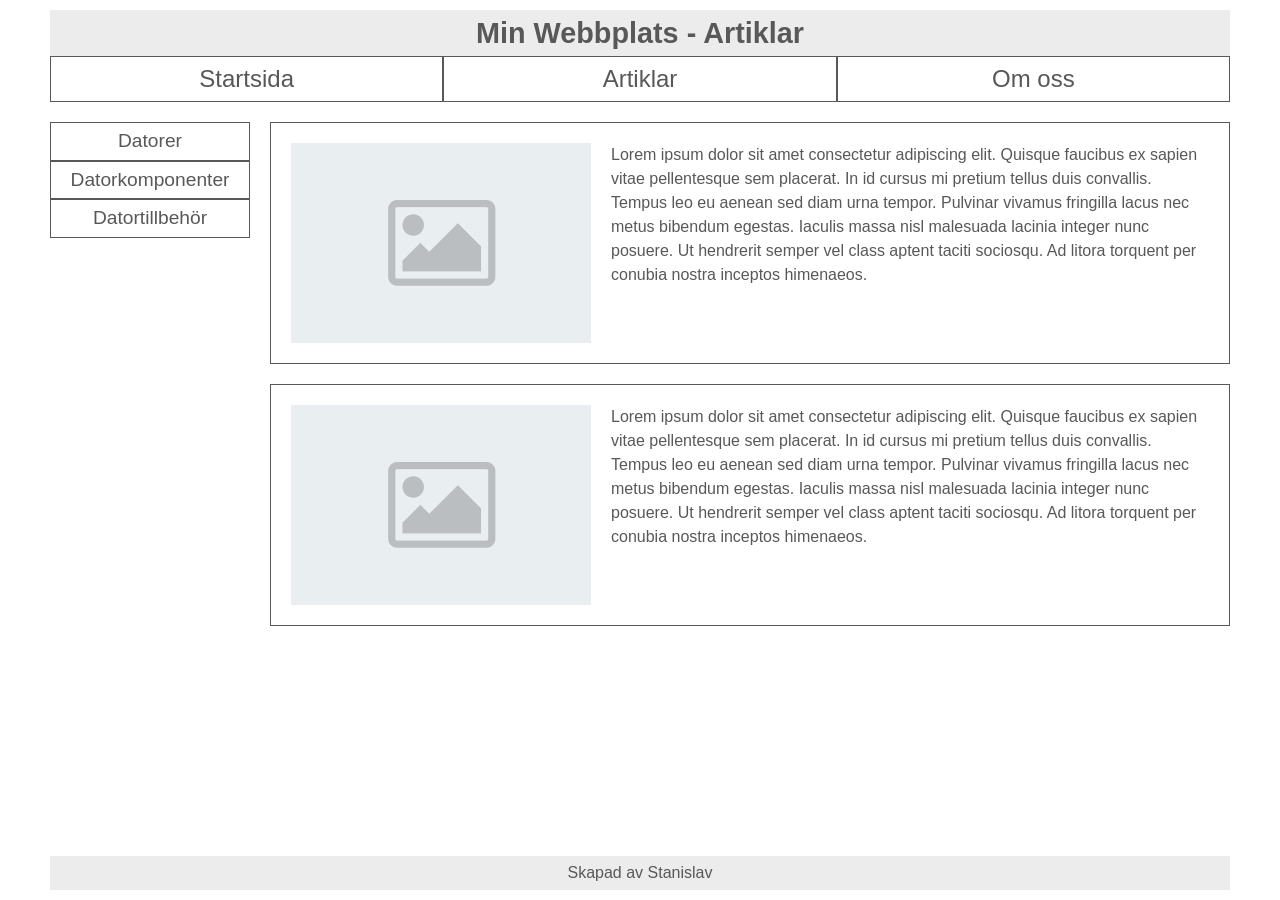
==== articles.html @ d62429ea "second commit" ====
<!DOCTYPE html>
<html lang="sv">
<head>
    <meta charset="UTF-8">
    <meta name="viewport" content="width=device-width, initial-scale=1.0">
    <link rel="stylesheet" href="style.css">
    <title>Min Webbplats - Artiklar</title>
</head>
<body id="articles">
<header>
    <h1>Min Webbplats - Artiklar</h1>
</header>
<nav>
    <ul>
        <li><a href="index.html">Startsida</a></li>
        <li><a href="articles.html">Artiklar</a></li>
        <li><a href="om.html">Om oss</a></li>
     </ul>
</nav>
<main>
   <nav>
    <ul>
        <li><a href="#">Datorer</a></li>
        <li><a href="#">Datorkomponenter</a></li>
        <li><a href="#">Datortillbehör</a></li>
     </ul>
</nav>
<section>
   <img src="images/artikel.jpg" alt="Artikl bild">
    <p>Lorem ipsum dolor sit amet consectetur adipiscing elit. Quisque faucibus ex sapien vitae pellentesque sem placerat. In id cursus mi pretium tellus duis convallis. Tempus leo eu aenean sed diam urna tempor. Pulvinar vivamus fringilla lacus nec metus bibendum egestas. Iaculis massa nisl malesuada lacinia integer nunc posuere. Ut hendrerit semper vel class aptent taciti sociosqu. Ad litora torquent per conubia nostra inceptos himenaeos.</p>
</section>
<section>
    <img src="images/artikel.jpg" alt="Artikl bild">
    <p>Lorem ipsum dolor sit amet consectetur adipiscing elit. Quisque faucibus ex sapien vitae pellentesque sem placerat. In id cursus mi pretium tellus duis convallis. Tempus leo eu aenean sed diam urna tempor. Pulvinar vivamus fringilla lacus nec metus bibendum egestas. Iaculis massa nisl malesuada lacinia integer nunc posuere. Ut hendrerit semper vel class aptent taciti sociosqu. Ad litora torquent per conubia nostra inceptos himenaeos.</p>
</section>
</main>
<footer>
    <p>Skapad av Stanislav</p>
</footer>
</body>
</html>
---- style.css ----
* {
  color: rgb(88, 88, 88);
  box-sizing: border-box;
  margin: 0;
  padding: 0;
}


body {
   display: grid;
   grid-template-rows: auto auto 1fr auto;
   font-family: Arial, Helvetica, sans-serif;
   padding: 10px;
   min-height: 100vh;
}
header {
 font-size: 0.9rem;
 line-height: 1.6;
 text-align: center;
 background-color: rgb(236, 236, 236);

}
nav > ul {
 display: flex;
 flex-direction: column;
 list-style-type: none;
}

nav > ul > li {
font-size: 1.5rem;
text-align: center;
line-height: 1.4;
padding: 5px;
border: 1px solid rgb(88, 88, 88);
}

a {
   display: block;
   text-decoration: none;
}

main {
  padding-top: 20px;
  height: fit-content;
}

section {
  margin-top: 20px;
  padding: 20px;
  border: 1px solid rgb(88, 88, 88);
}

img {
  width: 100%;
  height: fit-content;
  padding: 10px;
}

p {
  line-height: 1.5;
}

@media (min-width: 768px) {

   body {
    max-width: 1200px;
    margin: 0 auto;
    }
  
  body > nav > ul {
    flex-direction: row; 
  }
  body > nav > ul > li {
    flex: 1;
  }
  main > nav > ul {
   display: flex;
   flex-direction: column;
   width: 100%;
  }
  main > nav > ul > li {
    font-size: 1.2rem;
  }

  main {
   display: grid;
   grid-template-columns: 200px 2fr 1fr;
   gap: 20px;
  }

 #articles main > section {
    grid-column: 2 / span 2;
  }

  #om main > section:first-child {
    grid-column: span 2;
  }

  #index main > section{
    grid-column: span 3;
  }


  main > section {
    display: flex;
    flex-direction: row;
    gap: 20px;
    margin-top: 0;
  }
  main > section > img {
   width: 300px;
   padding: 0;
   }
}

  
footer {
  margin-top: 10px;
  padding: 5px;
  text-align: center;
  background-color: rgb(236, 236, 236);
}
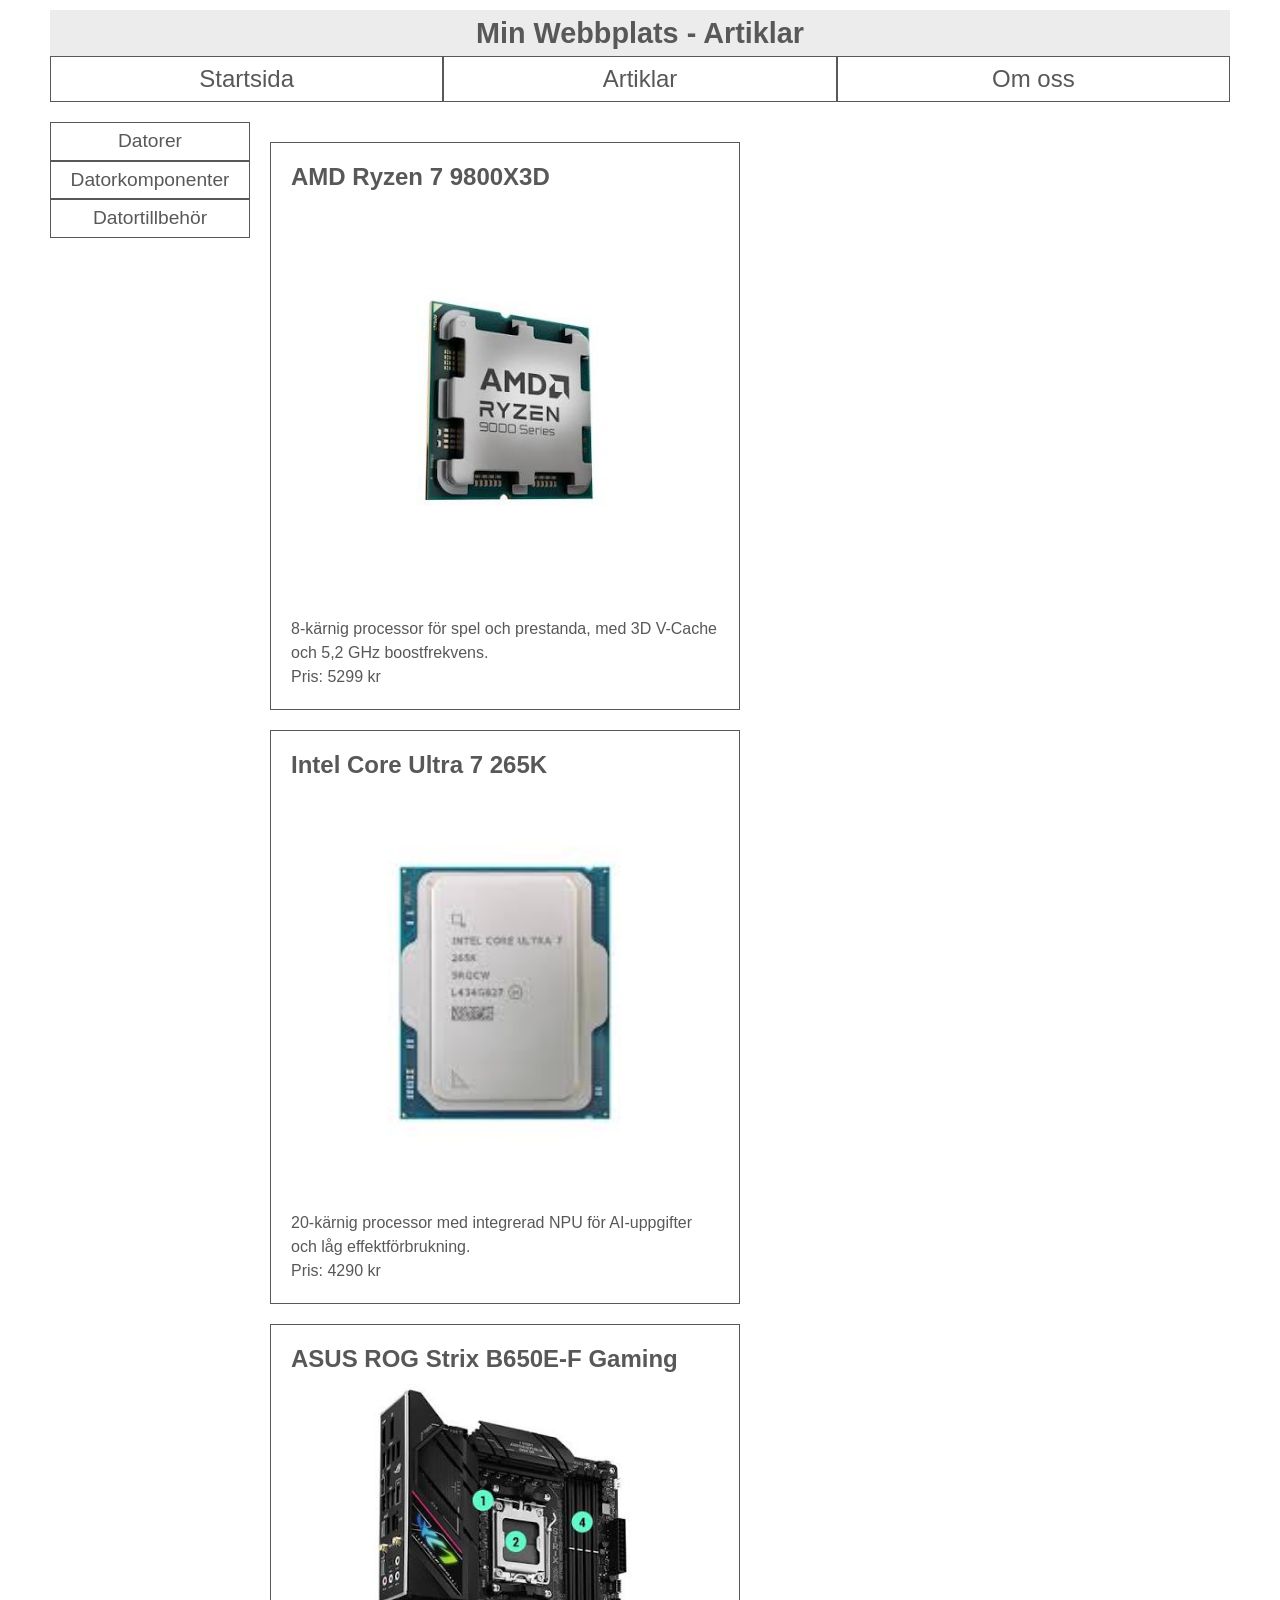
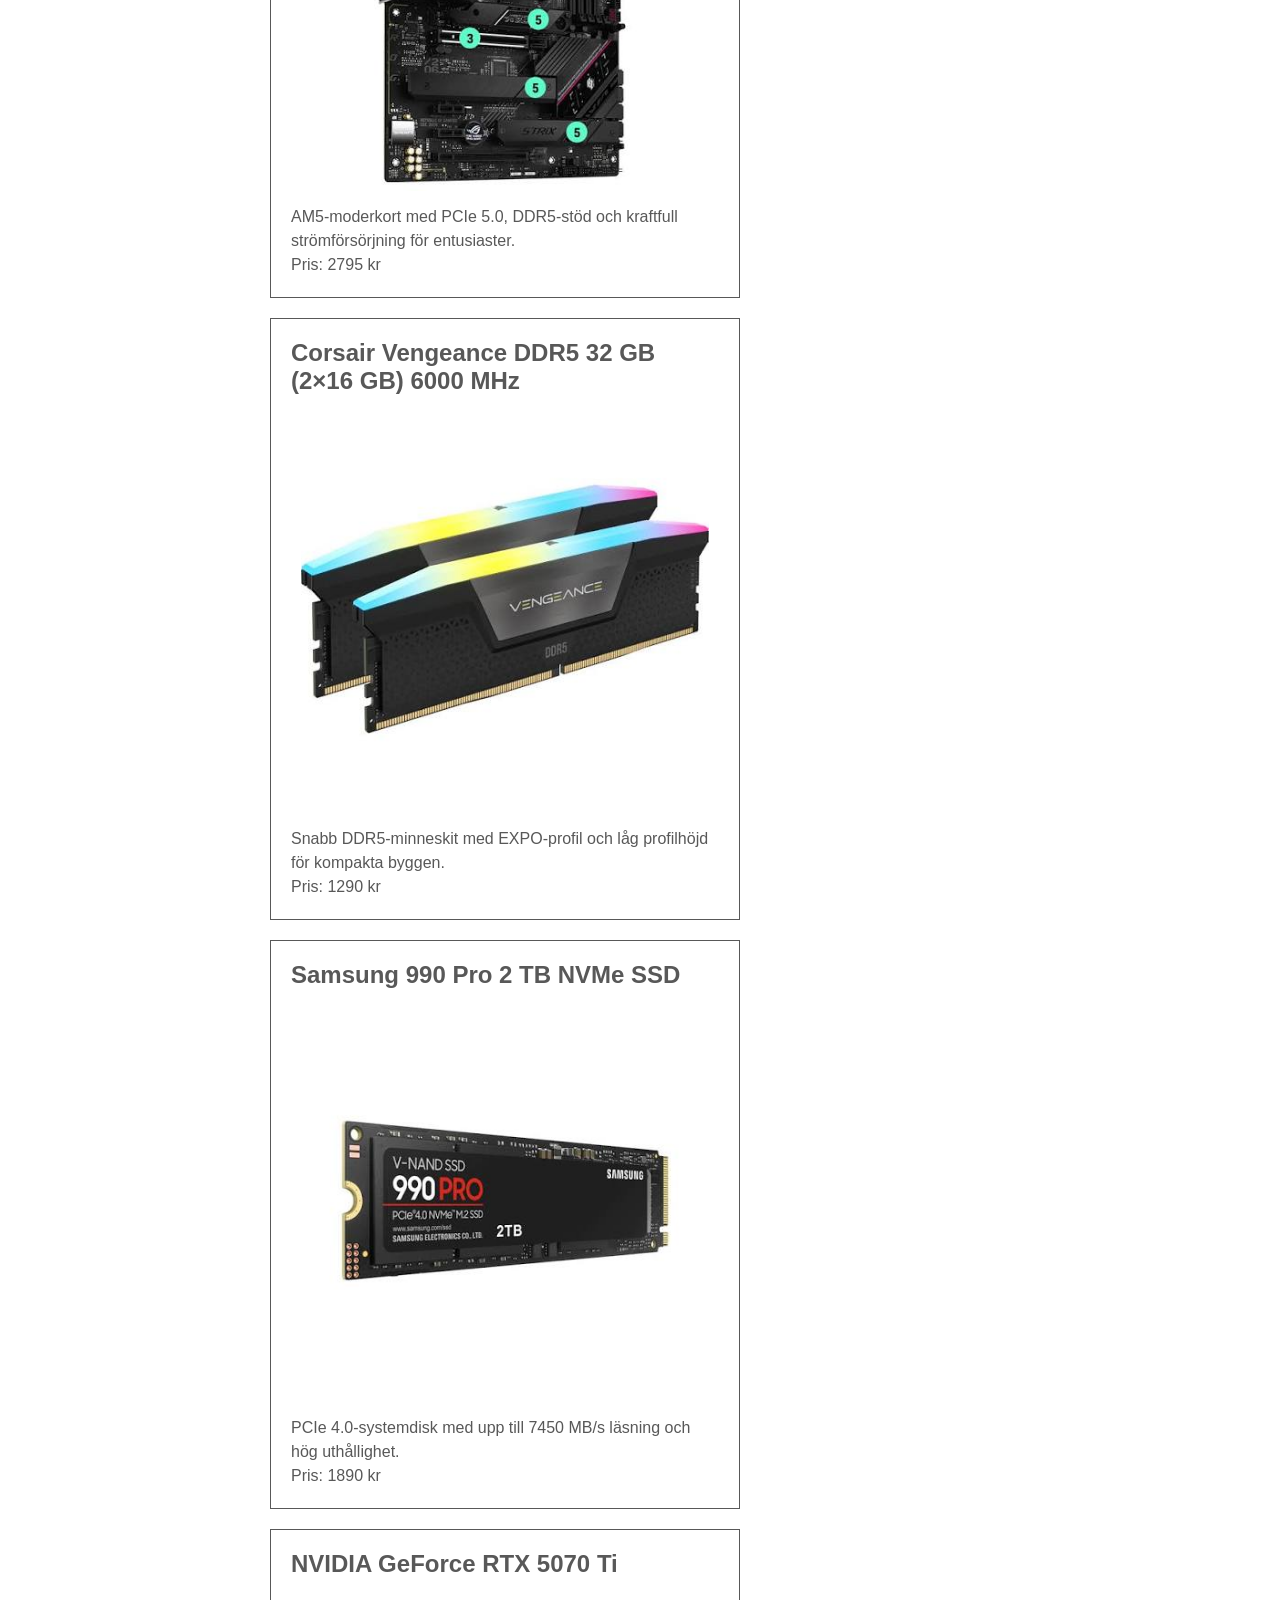
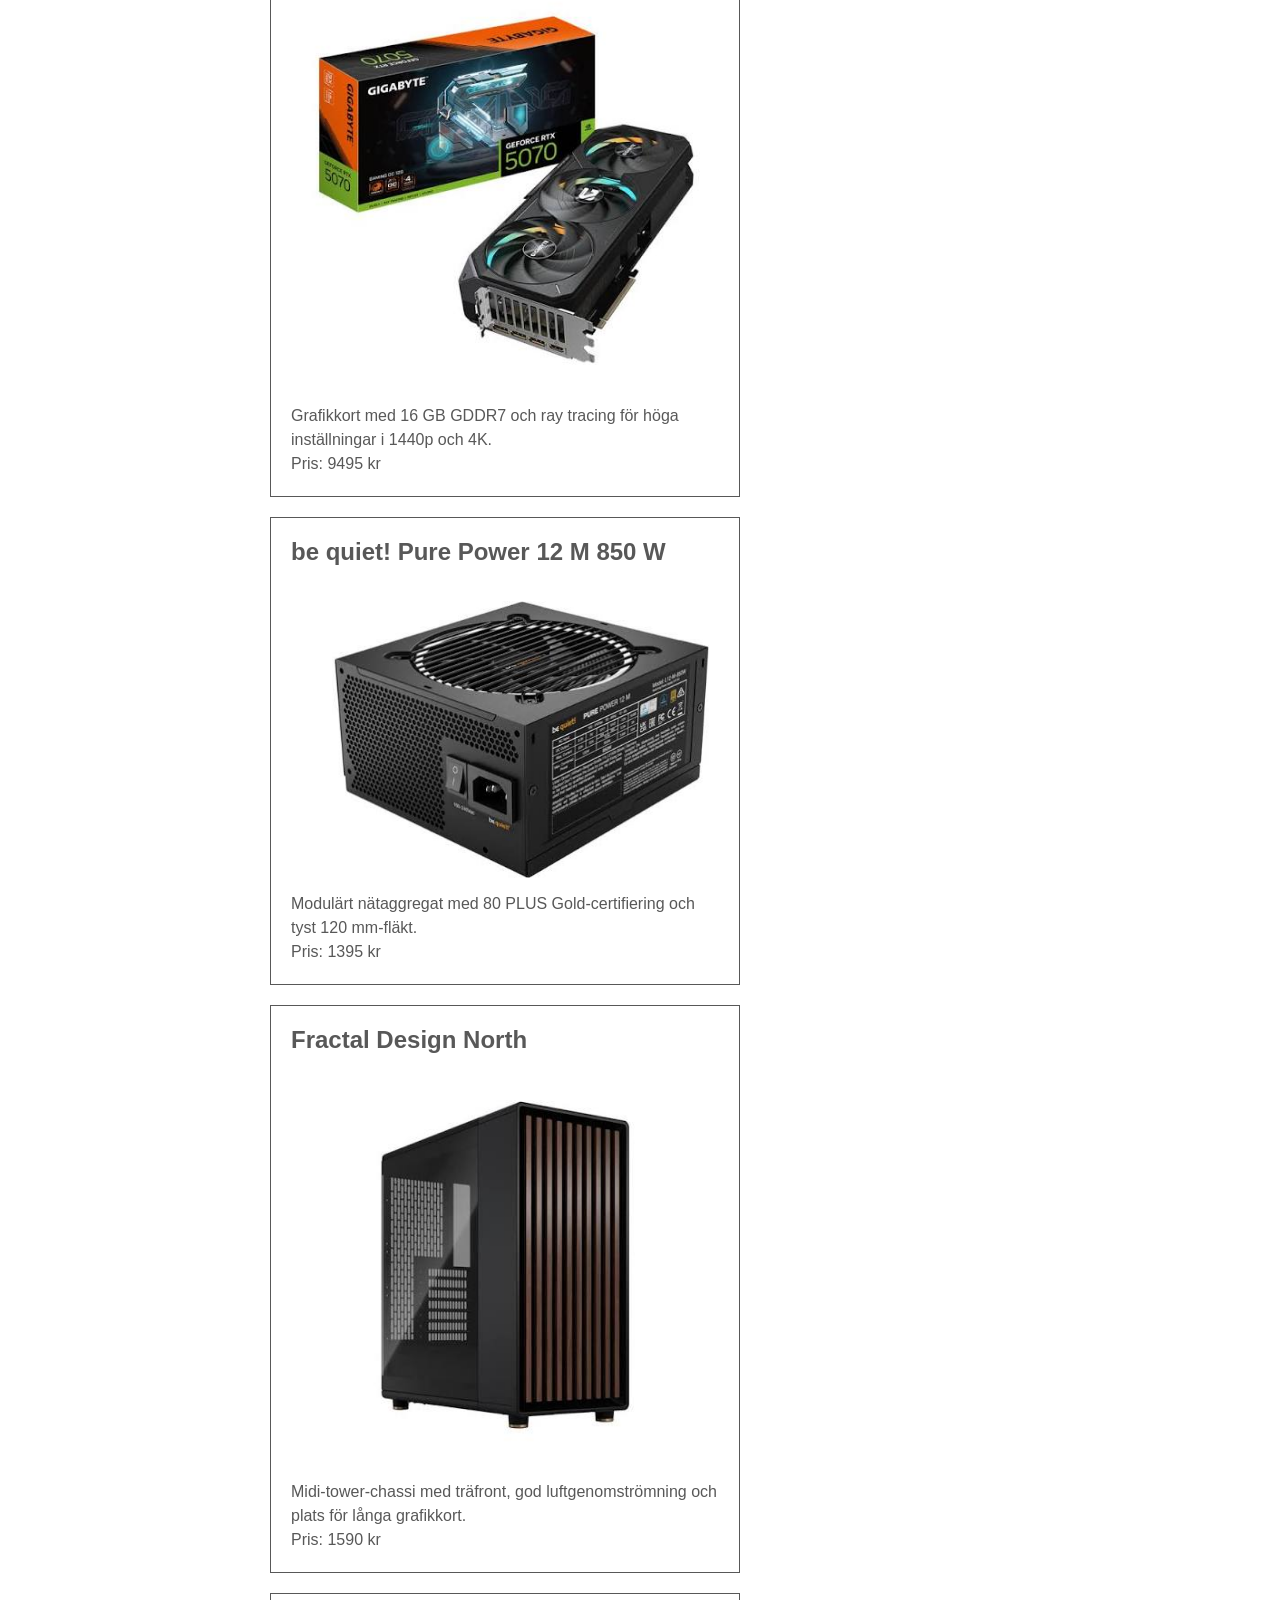
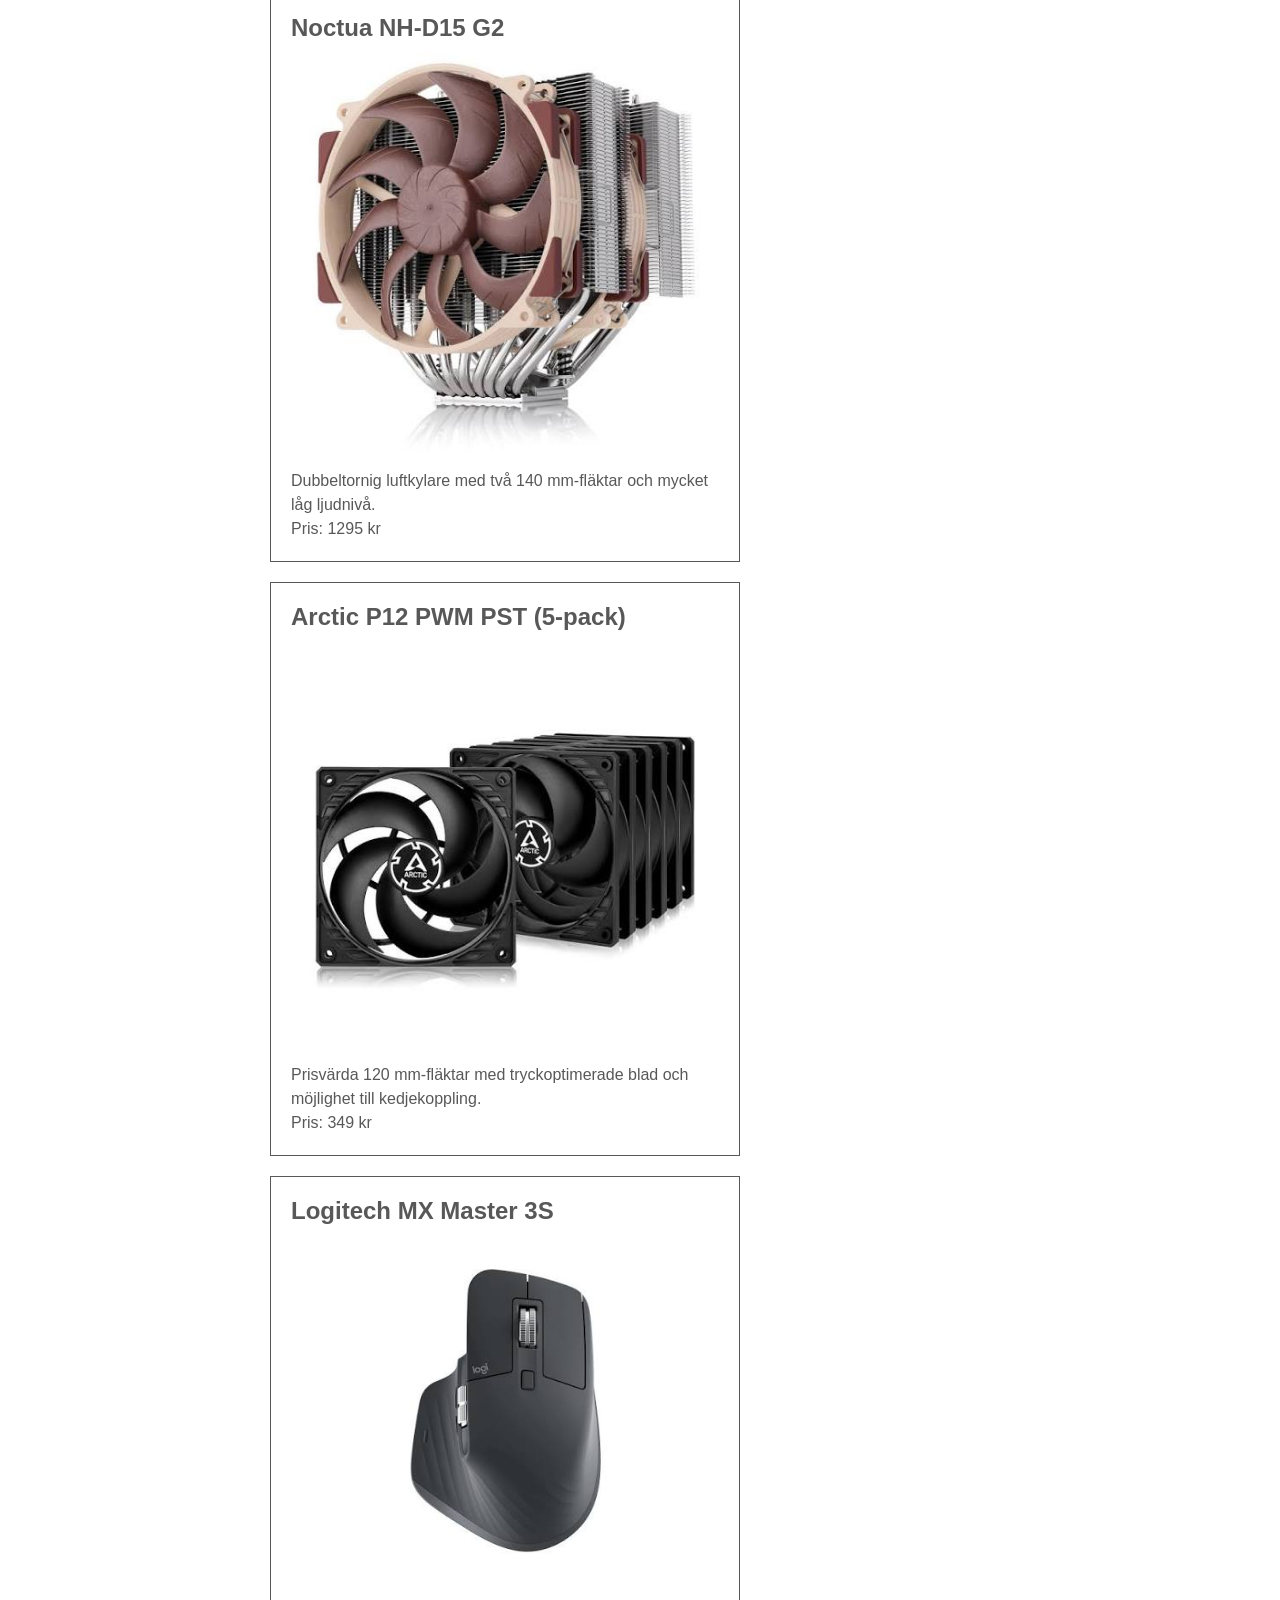
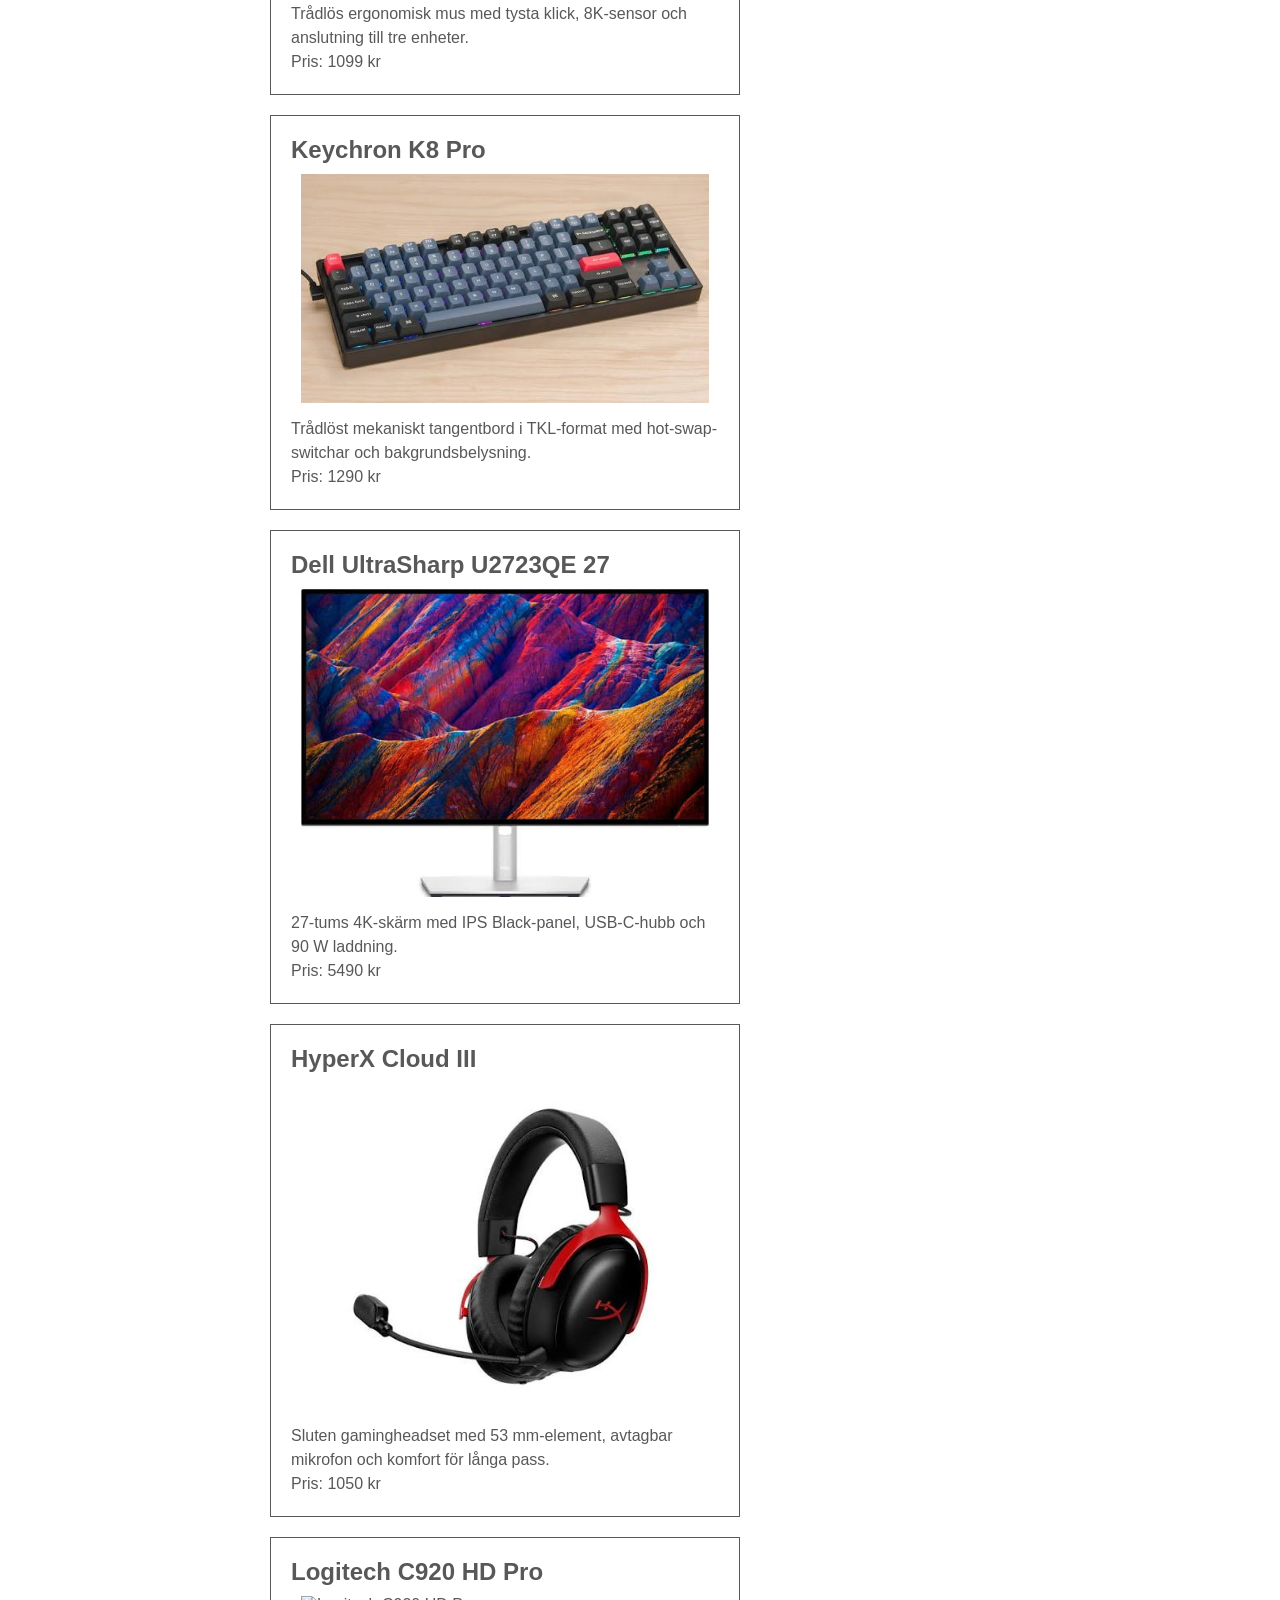
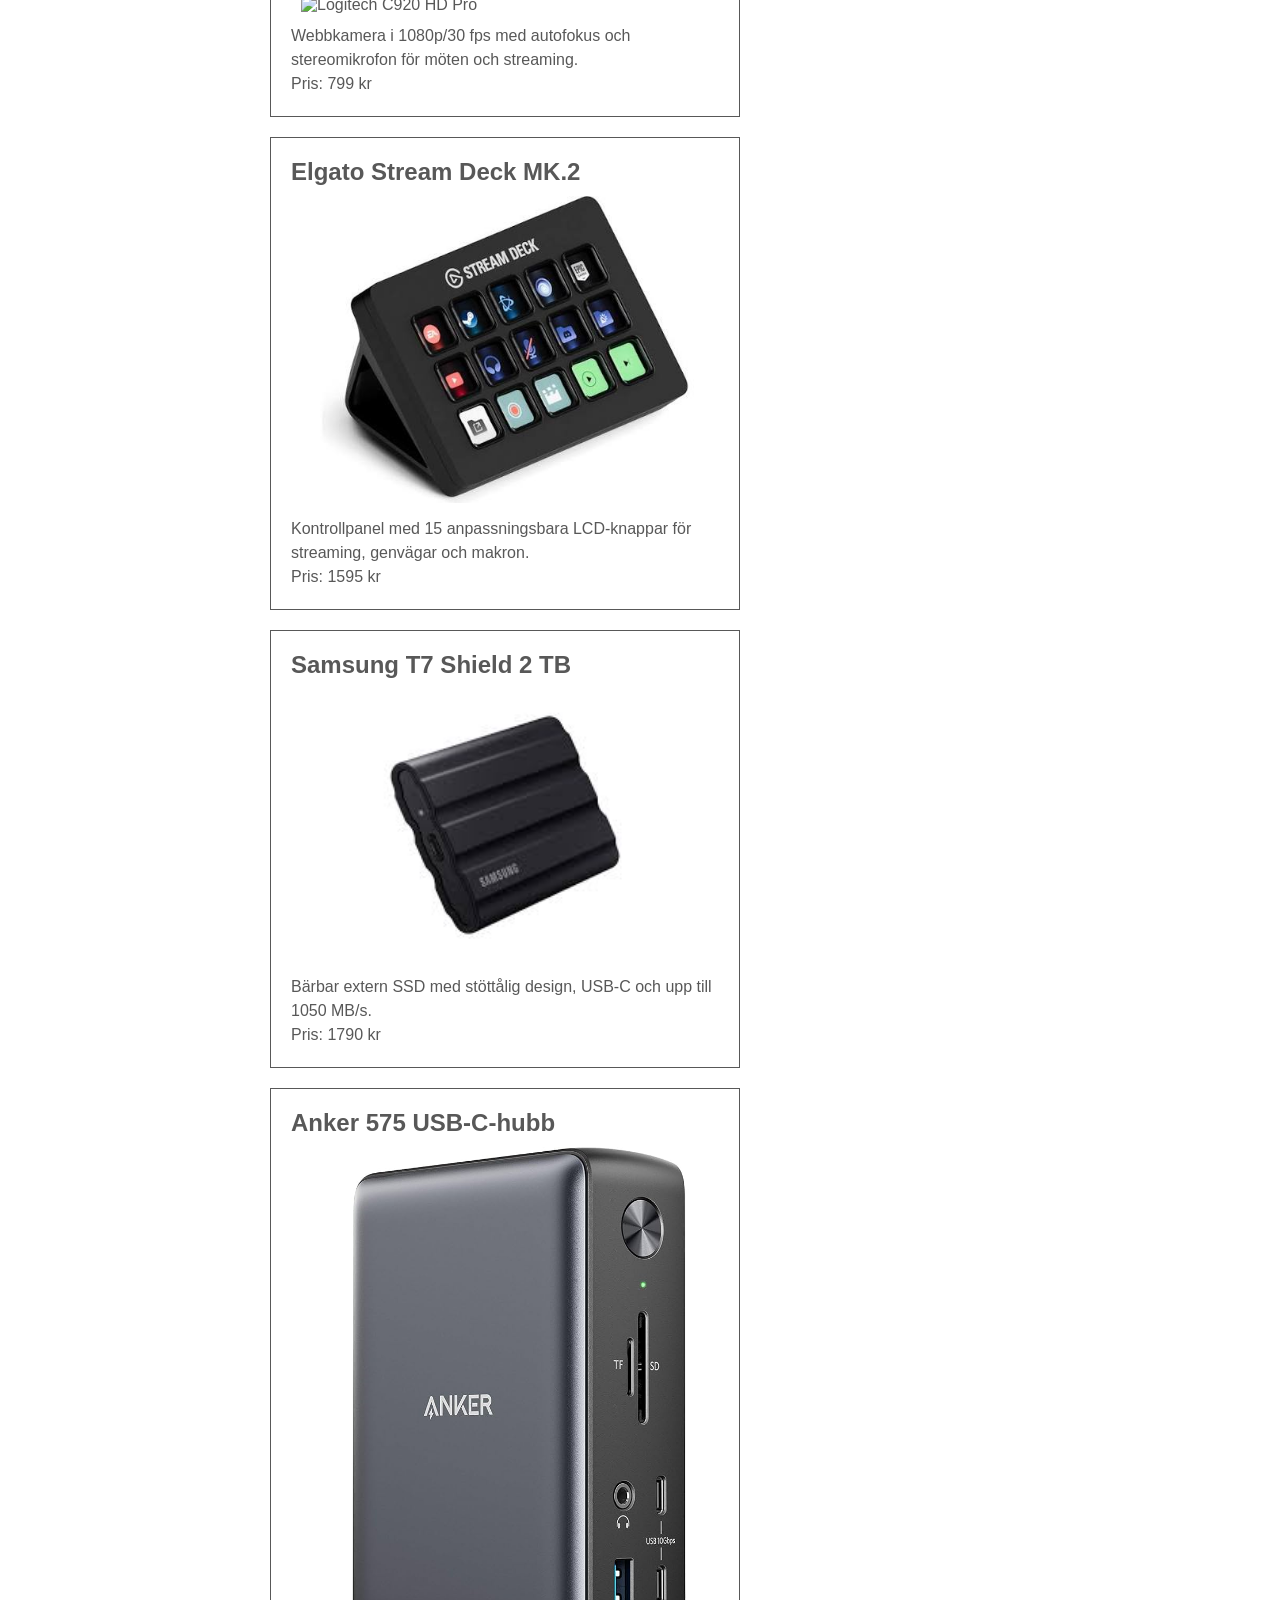
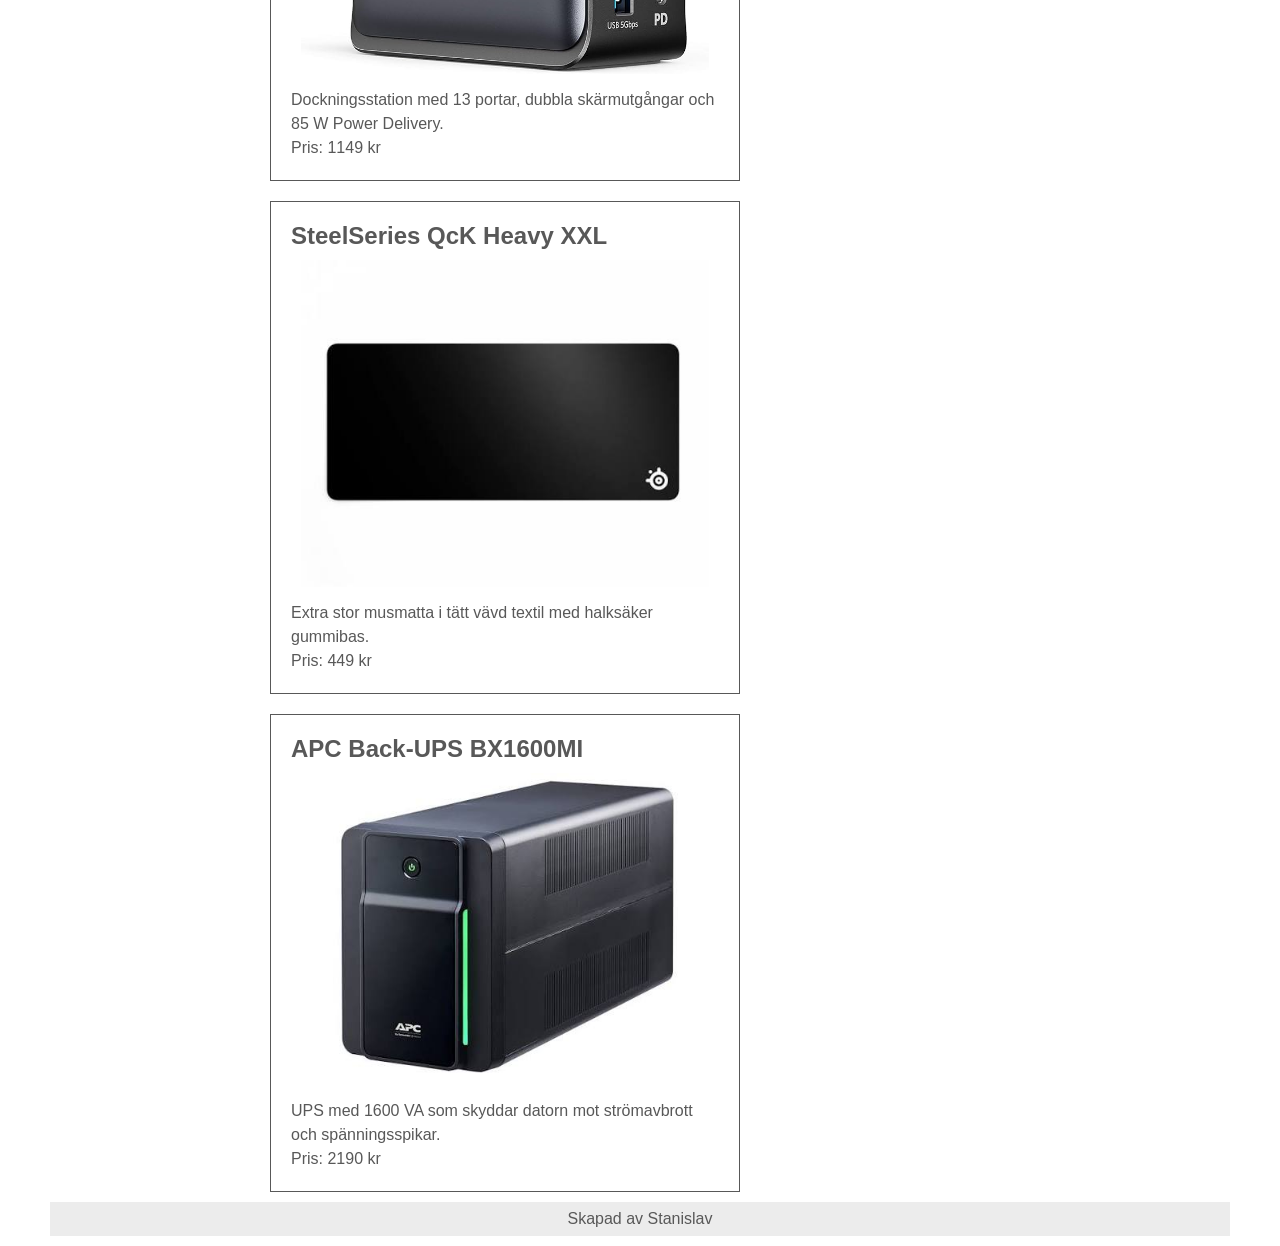
==== commit 53e7ce86: "add json for articles" ====
--- a/articles.html
+++ b/articles.html
@@ -1,41 +1,39 @@
 <!DOCTYPE html>
 <html lang="sv">
-<head>
-    <meta charset="UTF-8">
-    <meta name="viewport" content="width=device-width, initial-scale=1.0">
-    <link rel="stylesheet" href="style.css">
-    <title>Min Webbplats - Artiklar</title>
-</head>
-<body id="articles">
-<header>
-    <h1>Min Webbplats - Artiklar</h1>
-</header>
-<nav>
-    <ul>
-        <li><a href="index.html">Startsida</a></li>
-        <li><a href="articles.html">Artiklar</a></li>
-        <li><a href="om.html">Om oss</a></li>
-     </ul>
-</nav>
-<main>
-   <nav>
-    <ul>
-        <li><a href="#">Datorer</a></li>
-        <li><a href="#">Datorkomponenter</a></li>
-        <li><a href="#">Datortillbehör</a></li>
-     </ul>
-</nav>
-<section>
-   <img src="images/artikel.jpg" alt="Artikl bild">
-    <p>Lorem ipsum dolor sit amet consectetur adipiscing elit. Quisque faucibus ex sapien vitae pellentesque sem placerat. In id cursus mi pretium tellus duis convallis. Tempus leo eu aenean sed diam urna tempor. Pulvinar vivamus fringilla lacus nec metus bibendum egestas. Iaculis massa nisl malesuada lacinia integer nunc posuere. Ut hendrerit semper vel class aptent taciti sociosqu. Ad litora torquent per conubia nostra inceptos himenaeos.</p>
-</section>
-<section>
-    <img src="images/artikel.jpg" alt="Artikl bild">
-    <p>Lorem ipsum dolor sit amet consectetur adipiscing elit. Quisque faucibus ex sapien vitae pellentesque sem placerat. In id cursus mi pretium tellus duis convallis. Tempus leo eu aenean sed diam urna tempor. Pulvinar vivamus fringilla lacus nec metus bibendum egestas. Iaculis massa nisl malesuada lacinia integer nunc posuere. Ut hendrerit semper vel class aptent taciti sociosqu. Ad litora torquent per conubia nostra inceptos himenaeos.</p>
-</section>
-</main>
-<footer>
-    <p>Skapad av Stanislav</p>
-</footer>
-</body>
+
+    <head>
+        <meta charset="UTF-8">
+        <meta name="viewport" content="width=device-width, initial-scale=1.0">
+        <link rel="stylesheet" href="style.css">
+        <script src="script.js" defer></script>
+        <title>Min Webbplats - Artiklar</title>
+    </head>
+
+    <body id="articles">
+        <header>
+            <h1>Min Webbplats - Artiklar</h1>
+        </header>
+        <nav>
+            <ul>
+                <li><a href="index.html">Startsida</a></li>
+                <li><a href="articles.html">Artiklar</a></li>
+                <li><a href="om.html">Om oss</a></li>
+            </ul>
+        </nav>
+        <main>
+            <nav>
+                <ul>
+                    <li><a href="#">Datorer</a></li>
+                    <li><a href="#">Datorkomponenter</a></li>
+                    <li><a href="#">Datortillbehör</a></li>
+                </ul>
+            </nav>
+            <div id="articlesContainer">
+            </div>
+        </main>
+        <footer>
+            <p>Skapad av Stanislav</p>
+        </footer>
+    </body>
+
 </html>
--- a/style.css
+++ b/style.css
@@ -5,38 +5,36 @@
   padding: 0;
 }
 
-
 body {
-   display: grid;
-   grid-template-rows: auto auto 1fr auto;
-   font-family: Arial, Helvetica, sans-serif;
-   padding: 10px;
-   min-height: 100vh;
+  display: grid;
+  grid-template-rows: auto auto 1fr auto;
+  font-family: Arial, Helvetica, sans-serif;
+  padding: 10px;
+  min-height: 100vh;
 }
 header {
- font-size: 0.9rem;
- line-height: 1.6;
- text-align: center;
- background-color: rgb(236, 236, 236);
-
+  font-size: 0.9rem;
+  line-height: 1.6;
+  text-align: center;
+  background-color: rgb(236, 236, 236);
 }
 nav > ul {
- display: flex;
- flex-direction: column;
- list-style-type: none;
+  display: flex;
+  flex-direction: column;
+  list-style-type: none;
 }
 
 nav > ul > li {
-font-size: 1.5rem;
-text-align: center;
-line-height: 1.4;
-padding: 5px;
-border: 1px solid rgb(88, 88, 88);
+  font-size: 1.5rem;
+  text-align: center;
+  line-height: 1.4;
+  padding: 5px;
+  border: 1px solid rgb(88, 88, 88);
 }
 
 a {
-   display: block;
-   text-decoration: none;
+  display: block;
+  text-decoration: none;
 }
 
 main {
@@ -61,45 +59,47 @@
 }
 
 @media (min-width: 768px) {
-
-   body {
+  body {
     max-width: 1200px;
     margin: 0 auto;
-    }
-  
+  }
+
   body > nav > ul {
-    flex-direction: row; 
+    flex-direction: row;
   }
   body > nav > ul > li {
     flex: 1;
   }
   main > nav > ul {
-   display: flex;
-   flex-direction: column;
-   width: 100%;
+    display: flex;
+    flex-direction: column;
+    width: 100%;
   }
   main > nav > ul > li {
     font-size: 1.2rem;
   }
 
   main {
-   display: grid;
-   grid-template-columns: 200px 2fr 1fr;
-   gap: 20px;
+    display: grid;
+    grid-template-columns: 200px 1fr 1fr;
+    gap: 20px;
   }
 
- #articles main > section {
+  #articles main > section {
     grid-column: 2 / span 2;
+  }
+
+  #om main {
+    grid-template-columns: 1fr 1fr 1fr;
   }
 
   #om main > section:first-child {
     grid-column: span 2;
   }
 
-  #index main > section{
+  #index main > section {
     grid-column: span 3;
   }
-
 
   main > section {
     display: flex;
@@ -108,15 +108,14 @@
     margin-top: 0;
   }
   main > section > img {
-   width: 300px;
-   padding: 0;
-   }
+    width: 300px;
+    padding: 0;
+  }
 }
 
-  
 footer {
   margin-top: 10px;
   padding: 5px;
   text-align: center;
   background-color: rgb(236, 236, 236);
-}+}
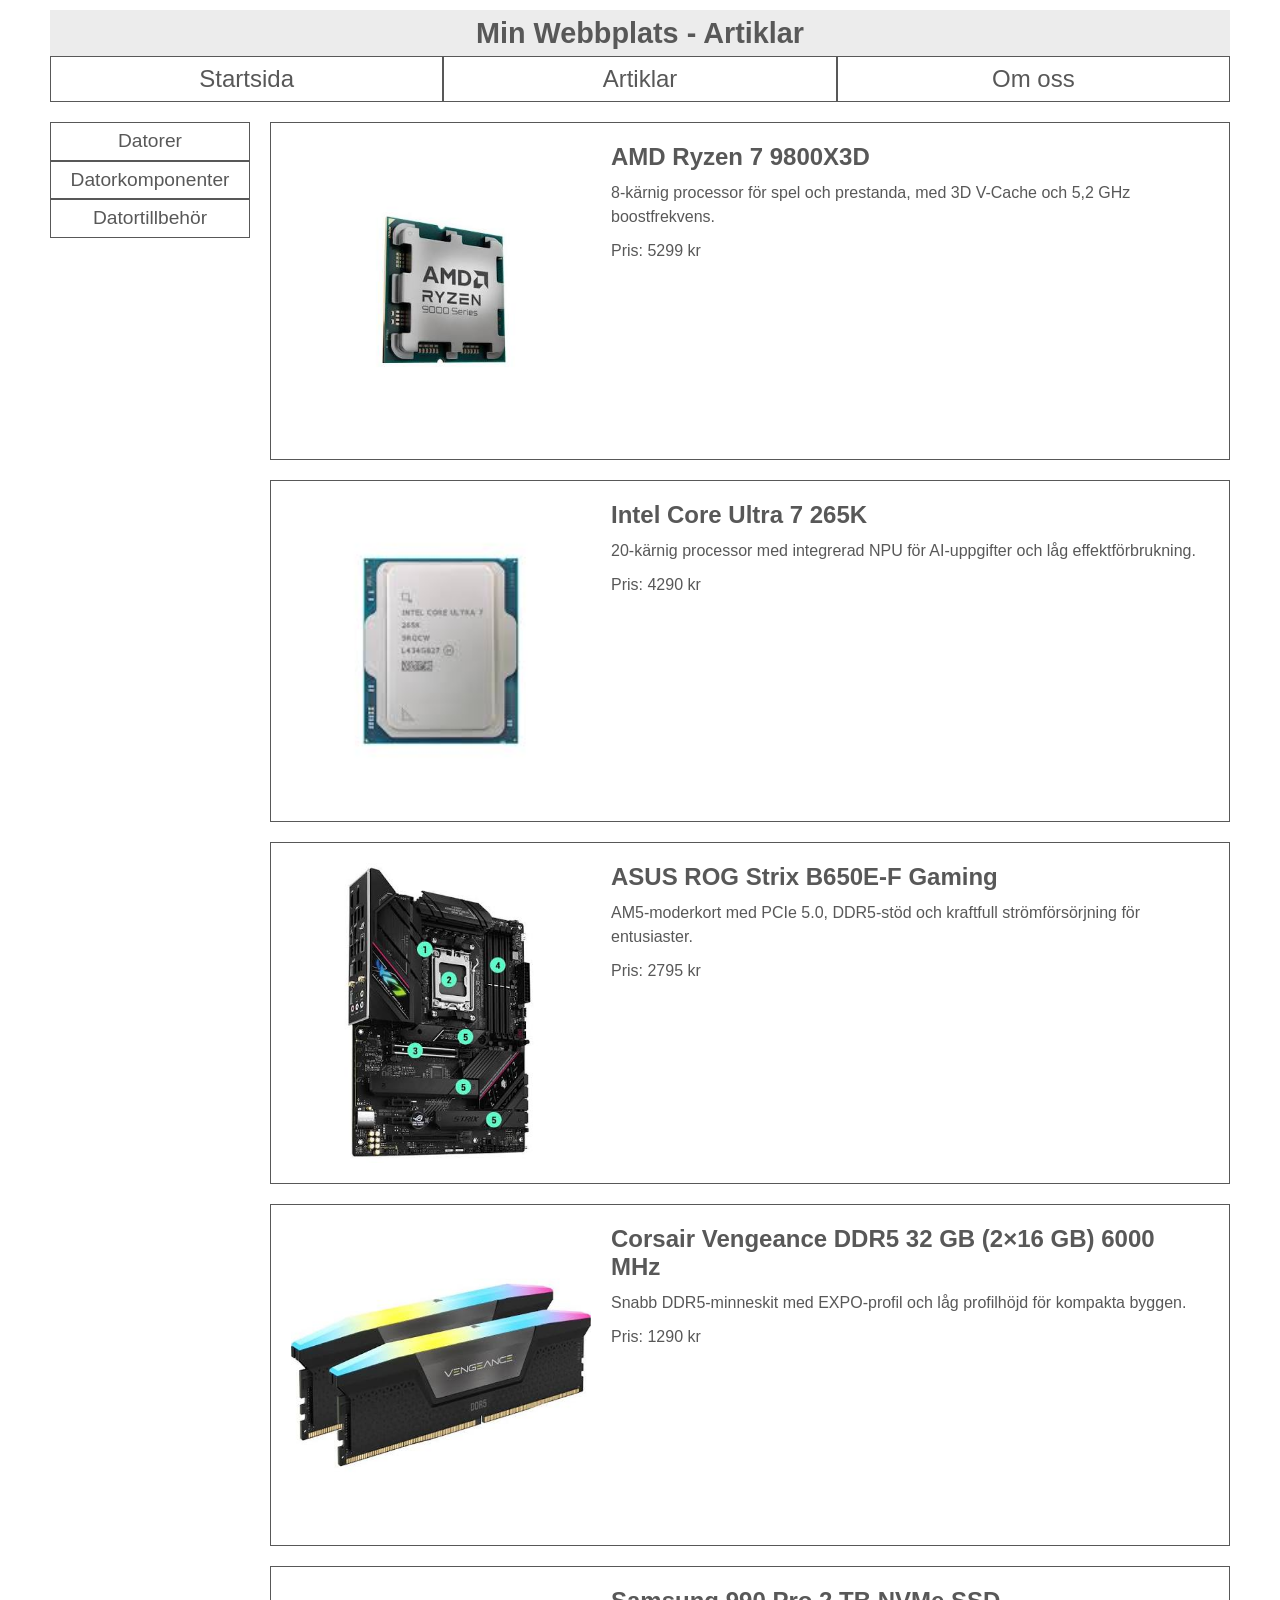
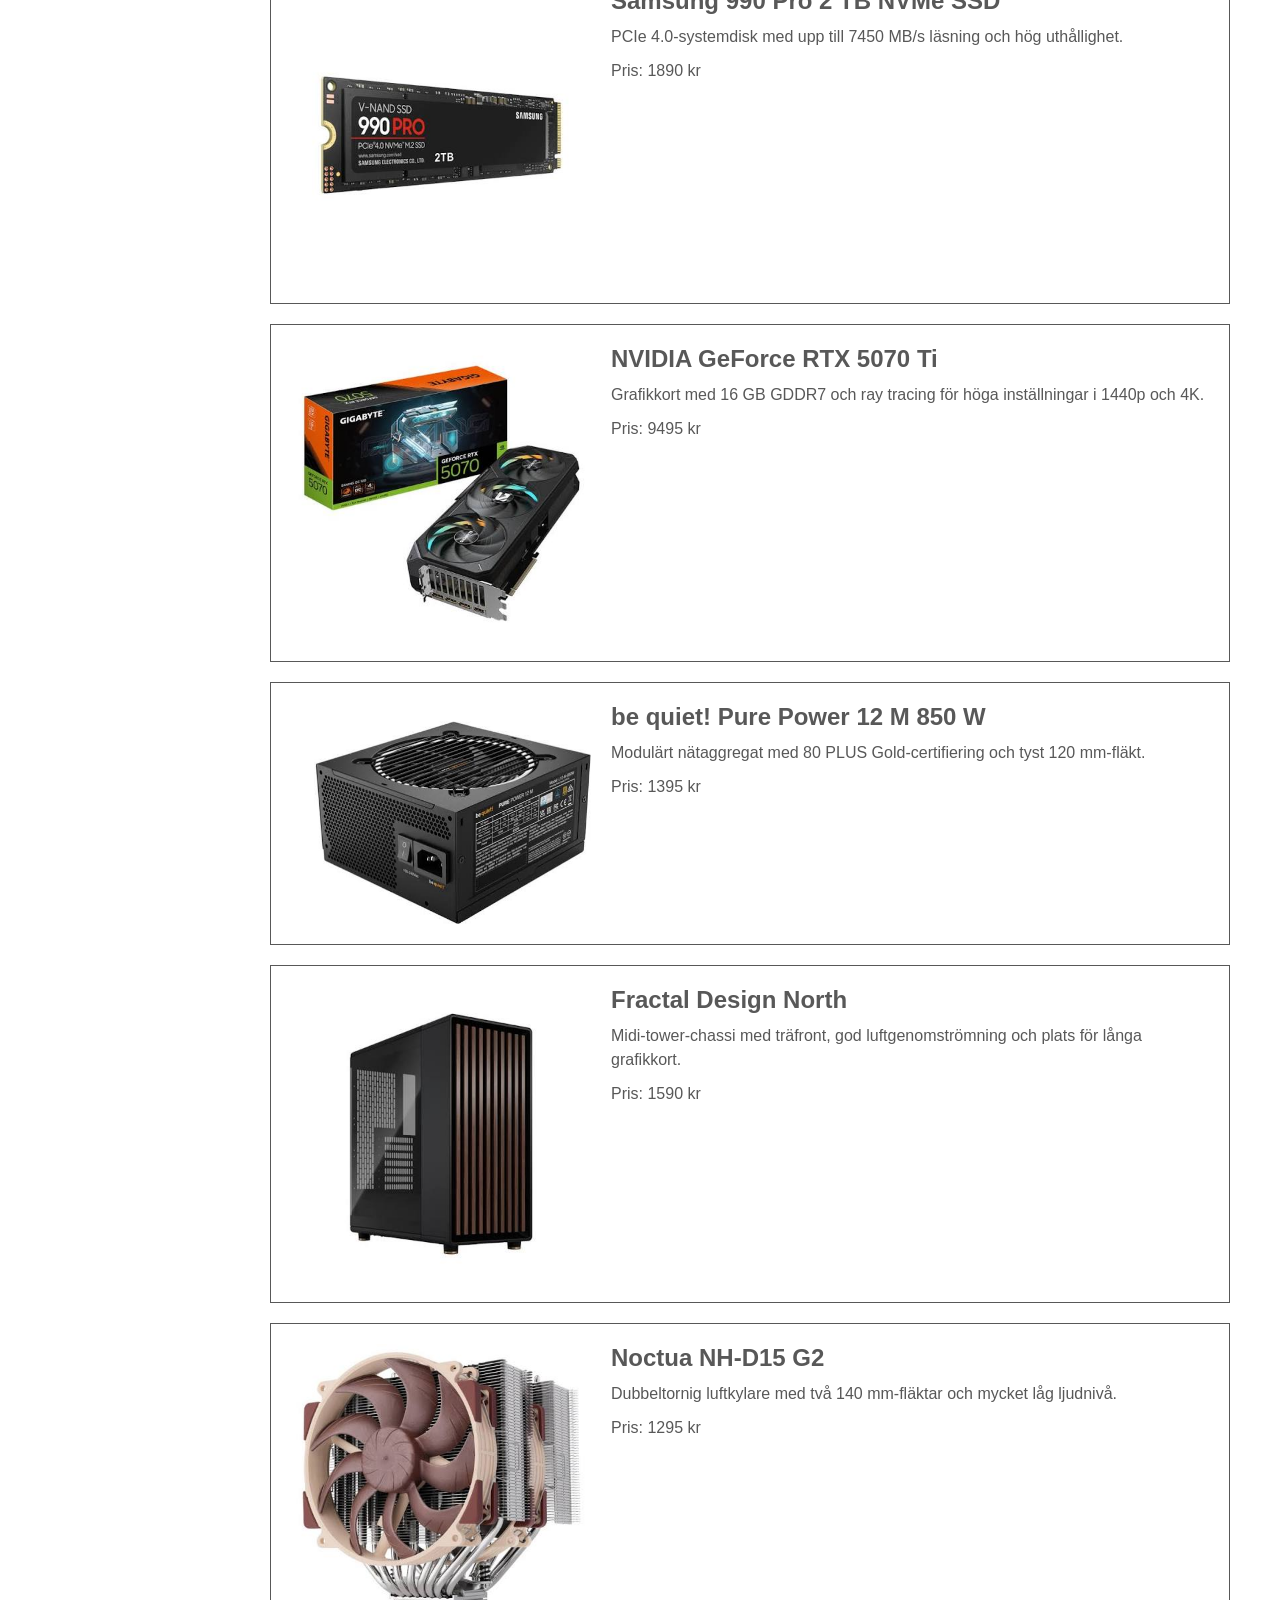
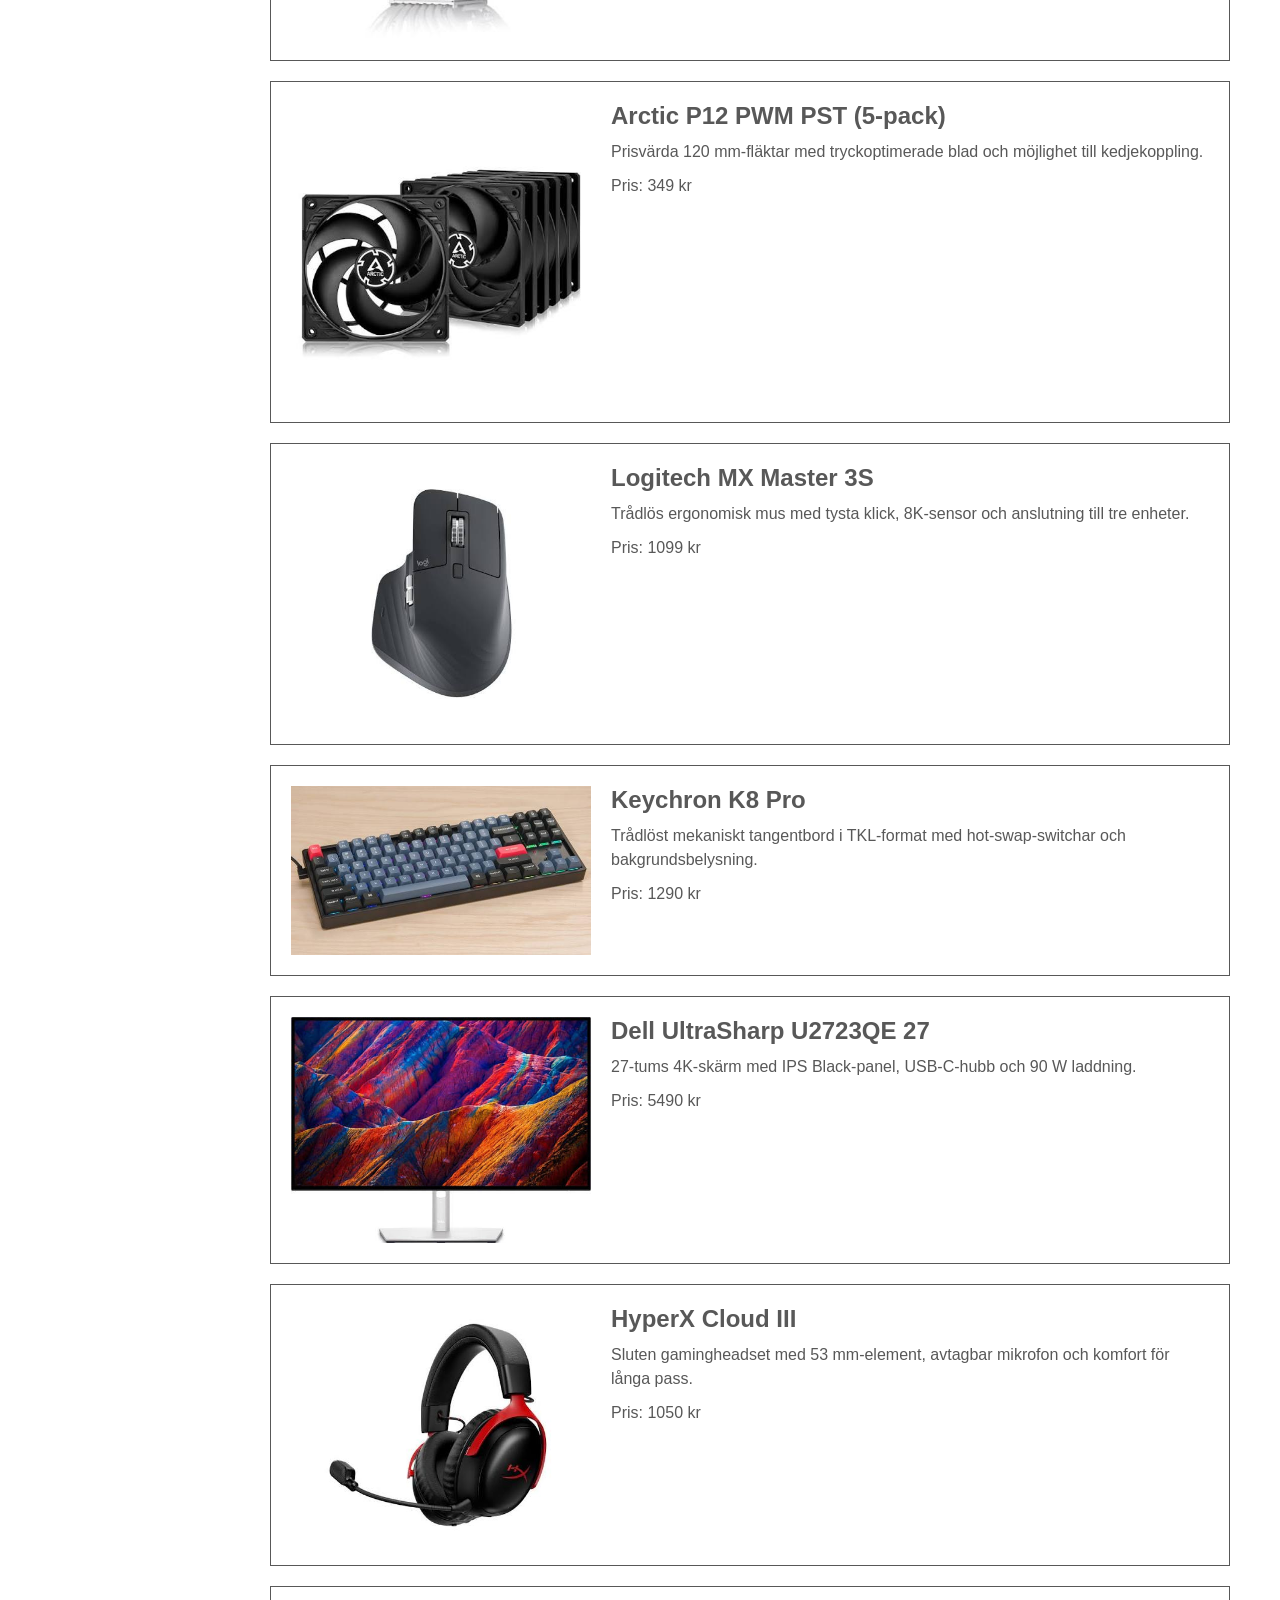
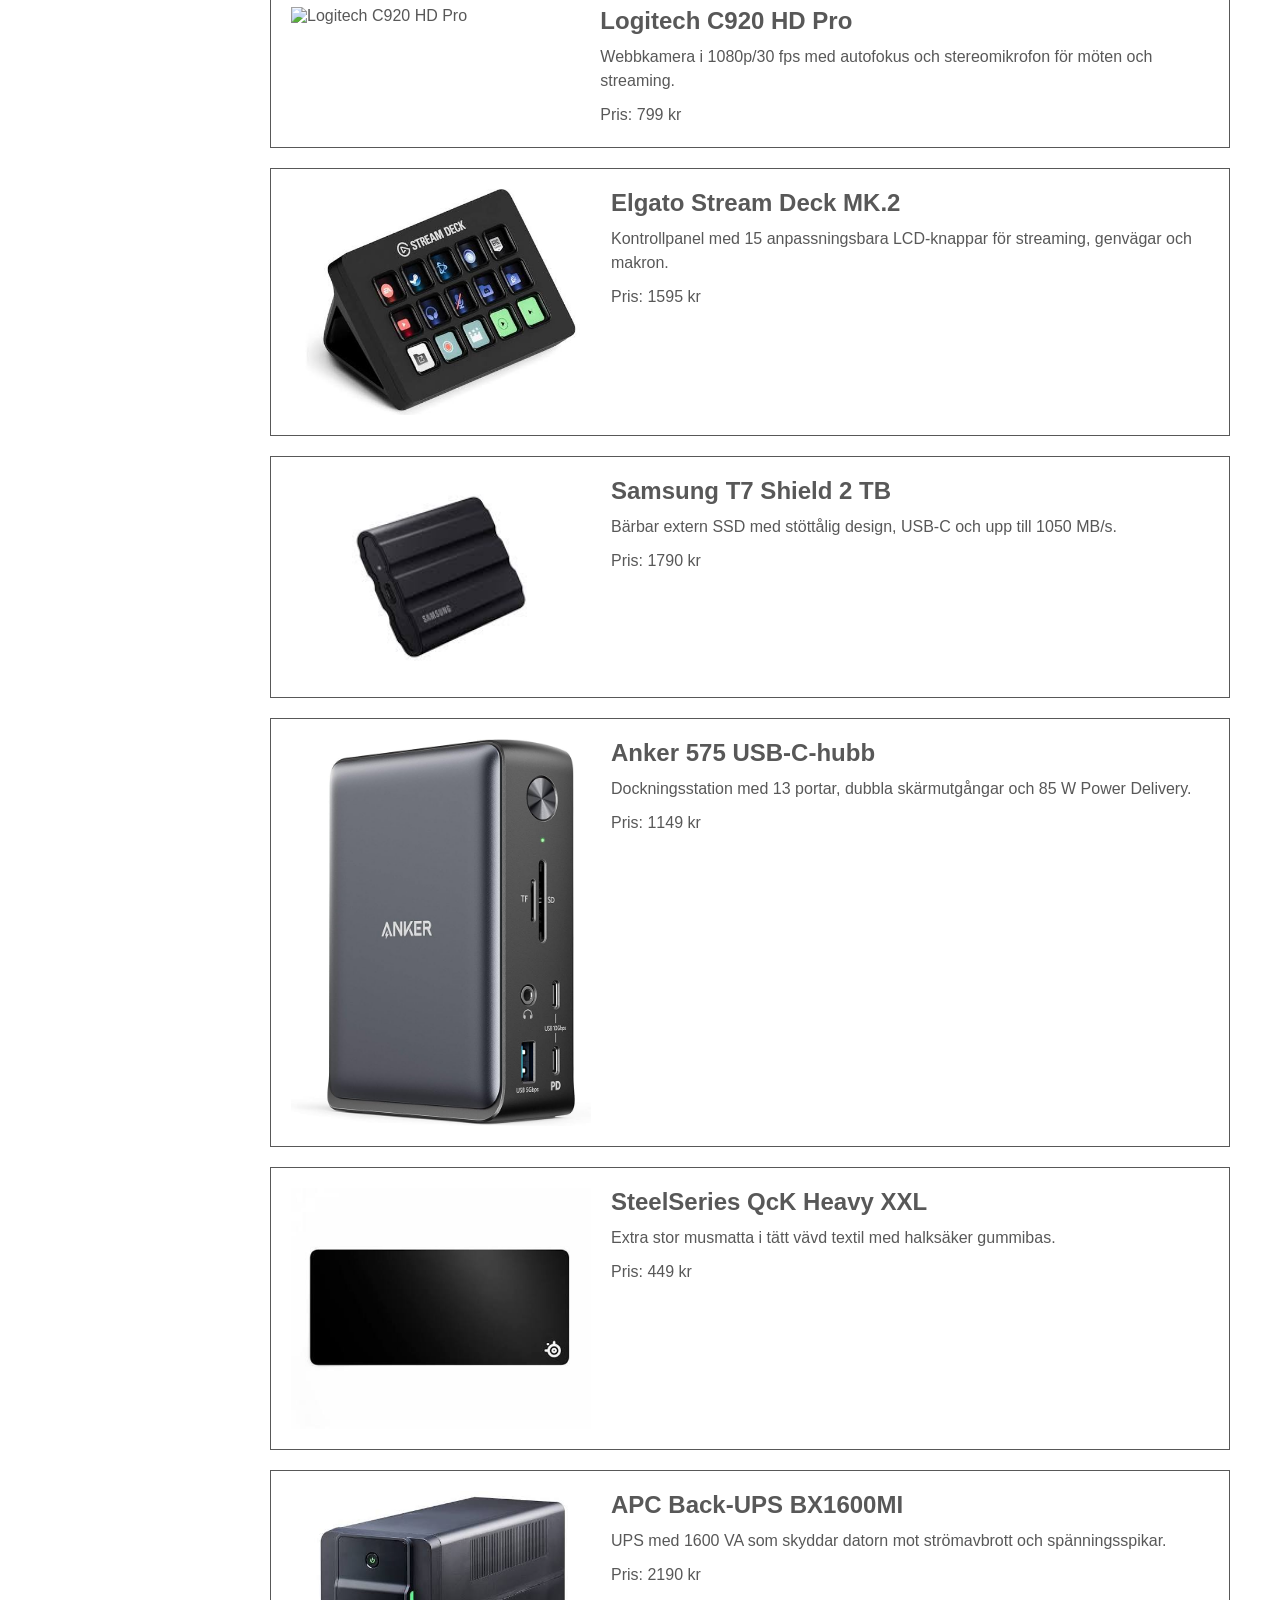
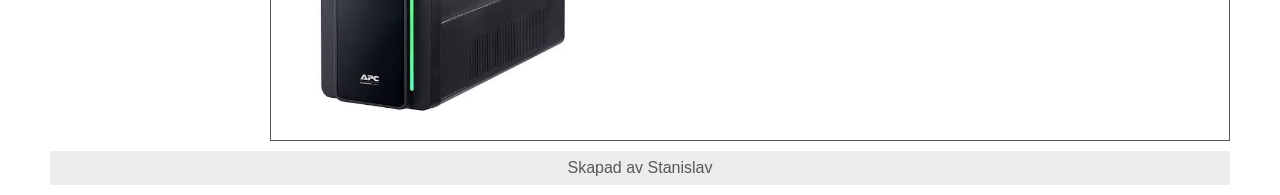
==== commit 5bf908e8: "improved function and fix css" ====
--- a/articles.html
+++ b/articles.html
@@ -28,8 +28,6 @@
                     <li><a href="#">Datortillbehör</a></li>
                 </ul>
             </nav>
-            <div id="articlesContainer">
-            </div>
         </main>
         <footer>
             <p>Skapad av Stanislav</p>
--- a/style.css
+++ b/style.css
@@ -46,6 +46,12 @@
   margin-top: 20px;
   padding: 20px;
   border: 1px solid rgb(88, 88, 88);
+}
+
+div {
+  display: flex;
+  flex-direction: column;
+  gap: 10px;
 }
 
 img {
